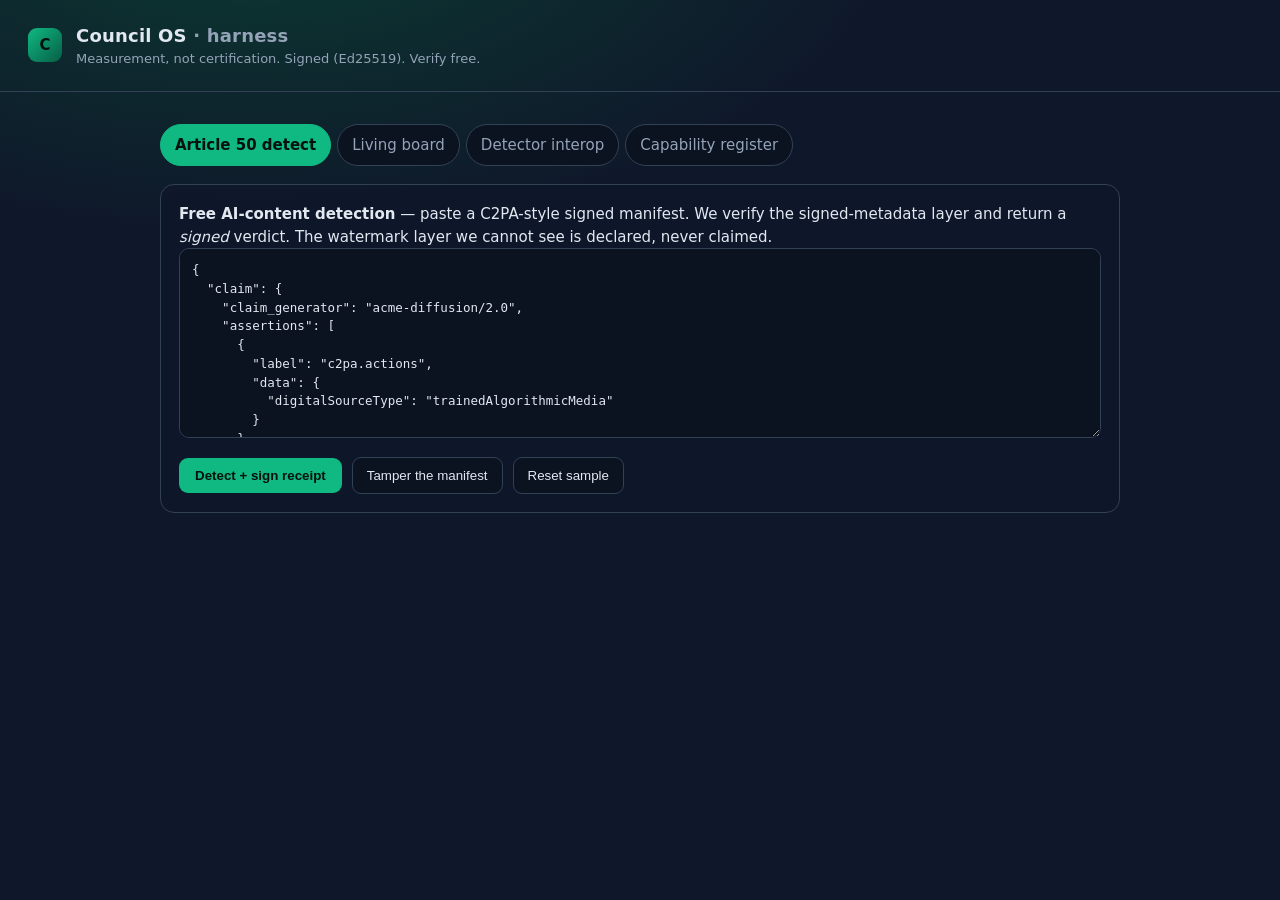
==== harness/web/index.html @ 4b36ff90 "feat(harness): end-to-end Council-OS monorepo harness — backend API + detection + receipt interop + " ====
<!doctype html>
<html lang="en">
<head>
<meta charset="utf-8" />
<meta name="viewport" content="width=device-width, initial-scale=1" />
<title>Council OS — measure · verify · detect</title>
<style>
  :root{--slate:#0f172a;--slate2:#1e293b;--emerald:#10b981;--emerald2:#065f46;
        --line:#334155;--txt:#e2e8f0;--mut:#94a3b8;--red:#f43f5e;--amber:#f59e0b;}
  *{box-sizing:border-box}
  body{margin:0;font:15px/1.5 ui-sans-serif,system-ui,-apple-system,Segoe UI,Roboto,sans-serif;
       background:radial-gradient(1200px 600px at 20% -10%,#0b3b32 0,var(--slate) 55%);color:var(--txt);min-height:100vh}
  header{padding:22px 28px;border-bottom:1px solid var(--line);display:flex;align-items:center;gap:14px}
  .logo{width:34px;height:34px;border-radius:9px;background:linear-gradient(135deg,var(--emerald),var(--emerald2));
        display:grid;place-items:center;font-weight:800;color:#03110d}
  h1{font-size:18px;margin:0;font-weight:700;letter-spacing:.2px}
  .sub{color:var(--mut);font-size:13px}
  main{max-width:1000px;margin:0 auto;padding:24px 20px 60px}
  .tabs{display:flex;gap:6px;margin:8px 0 18px;flex-wrap:wrap}
  .tab{padding:9px 14px;border:1px solid var(--line);border-radius:999px;background:#0b1220;color:var(--mut);cursor:pointer}
  .tab.active{background:var(--emerald);color:#04110c;border-color:var(--emerald);font-weight:700}
  .card{background:rgba(15,23,42,.72);border:1px solid var(--line);border-radius:14px;padding:18px;margin-bottom:16px}
  textarea{width:100%;min-height:190px;background:#0b1220;color:var(--txt);border:1px solid var(--line);
           border-radius:10px;padding:12px;font:12.5px/1.5 ui-monospace,SFMono-Regular,Menlo,monospace}
  button.act{background:var(--emerald);color:#04110c;border:0;border-radius:9px;padding:10px 16px;font-weight:700;cursor:pointer}
  button.ghost{background:#0b1220;color:var(--txt);border:1px solid var(--line);border-radius:9px;padding:10px 14px;cursor:pointer}
  .row{display:flex;gap:10px;flex-wrap:wrap;align-items:center;margin-top:12px}
  .pill{display:inline-block;padding:4px 11px;border-radius:999px;font-weight:700;font-size:12.5px}
  .ok{background:rgba(16,185,129,.15);color:#6ee7b7;border:1px solid #0c6}
  .bad{background:rgba(244,63,94,.15);color:#fda4af;border:1px solid #f43f5e}
  .warn{background:rgba(245,158,11,.15);color:#fcd34d;border:1px solid #f59e0b}
  pre{white-space:pre-wrap;word-break:break-word;background:#0b1220;border:1px solid var(--line);
      border-radius:10px;padding:12px;font:12px/1.45 ui-monospace,Menlo,monospace;max-height:340px;overflow:auto}
  table{width:100%;border-collapse:collapse;font-size:13.5px}
  th,td{text-align:left;padding:8px 10px;border-bottom:1px solid var(--line);vertical-align:top}
  th{color:var(--mut);font-weight:600}
  .f{font-family:ui-monospace,Menlo,monospace;font-size:12px}
  .muted{color:var(--mut)}
  code{color:#6ee7b7}
</style>
</head>
<body>
<header>
  <div class="logo">C</div>
  <div>
    <h1>Council OS <span class="muted">· harness</span></h1>
    <div class="sub">Measurement, not certification. Signed (Ed25519). Verify free.</div>
  </div>
</header>
<main>
  <div class="tabs">
    <div class="tab active" data-tab="detect">Article 50 detect</div>
    <div class="tab" data-tab="board">Living board</div>
    <div class="tab" data-tab="interop">Detector interop</div>
    <div class="tab" data-tab="register">Capability register</div>
  </div>

  <section id="detect">
    <div class="card">
      <b>Free AI-content detection</b> — paste a C2PA-style signed manifest. We verify
      the signed-metadata layer and return a <i>signed</i> verdict. The watermark layer
      we cannot see is declared, never claimed.
      <textarea id="manifest"></textarea>
      <div class="row">
        <button class="act" id="btn-detect">Detect + sign receipt</button>
        <button class="ghost" id="btn-tamper">Tamper the manifest</button>
        <button class="ghost" id="btn-reset">Reset sample</button>
        <span id="verdict"></span>
      </div>
    </div>
    <div class="card" id="detect-out" style="display:none">
      <b>Findings</b><div id="findings" class="row"></div>
      <b>Signed detection receipt (in-toto / DSSE)</b>
      <pre id="receipt"></pre>
    </div>
  </section>

  <section id="board" style="display:none">
    <div class="card">
      <div class="row"><b>Living board</b><span id="board-count" class="pill warn"></span>
        <button class="ghost" id="btn-board">Refresh from /api/gspc</button></div>
      <div class="muted" style="margin:6px 0 10px">Local harness fixture — live truth defers to <code>/api/gspc</code>. No counts hardcoded in the UI; rendered from the signed payload.</div>
      <table><thead><tr><th>#</th><th>Axis</th><th>Status</th><th>Detail</th></tr></thead><tbody id="axes"></tbody></table>
    </div>
  </section>

  <section id="interop" style="display:none">
    <div class="card">
      <div class="row"><b>Detector interoperability</b><button class="ghost" id="btn-interop">Load matrix</button></div>
      <div class="muted" style="margin:6px 0 10px">Own the 2027-02-02 interop deadline. We publish our own <code>CANNOT_READ</code> cells first — the honesty gate.</div>
      <table><thead><tr><th>Detector</th><th>Mark</th><th>Result</th><th>Note</th></tr></thead><tbody id="cells"></tbody></table>
    </div>
  </section>

  <section id="register" style="display:none">
    <div class="card">
      <div class="row"><b>Capability register</b><span id="reg-sum" class="pill warn"></span>
        <button class="ghost" id="btn-reg">Run self-verification</button></div>
      <div class="muted" style="margin:6px 0 10px">Does DSH actually do this? Verified rows are live-checked; unverified are owner-gated and shown, not hidden.</div>
      <table><thead><tr><th>Capability</th><th>Status</th><th>Evidence</th></tr></thead><tbody id="caps"></tbody></table>
      <b style="display:block;margin-top:14px">DSH claim adjudication (ClaimGuard)</b>
      <div class="muted" style="margin:6px 0 8px">Overclaims must FAIL — proven, not trusted.</div>
      <table><thead><tr><th>Code</th><th>Status</th><th>Message</th></tr></thead><tbody id="claims"></tbody></table>
    </div>
  </section>
</main>
<script>
const $=s=>document.querySelector(s), api=(p,o)=>fetch(p,o).then(r=>r.json());
function sampleManifest(){
  return {claim:{claim_generator:"acme-diffusion/2.0",
    assertions:[{label:"c2pa.actions",data:{digitalSourceType:"trainedAlgorithmicMedia"}}],
    asset:{hash:"sha256:1a2b3c",format:"image/png"},timestamp:"2026-08-23T12:00:00Z"},
    signature:{alg:"Ed25519",sig:"PLACEHOLDER_WILL_BE_SIGNED_SERVER_SIDE",public_key_x:"x"}};
}
// The sample is signed by the server's /api/sign helper isn't available; instead we
// ship a pre-signed valid manifest fetched from the server so "Detect" passes.
async function loadSigned(){ try{ const m=await api('/api/gspc'); }catch(e){} }
$('#manifest').value = JSON.stringify(sampleManifest(),null,2);

function pill(el,txt,cls){el.className='pill '+cls;el.textContent=txt;}
document.querySelectorAll('.tab').forEach(t=>t.onclick=()=>{
  document.querySelectorAll('.tab').forEach(x=>x.classList.remove('active'));
  t.classList.add('active');
  ['detect','board','interop','register'].forEach(id=>$('#'+id).style.display=id===t.dataset.tab?'':'none');
});

$('#btn-detect').onclick=async()=>{
  let manifest; try{manifest=JSON.parse($('#manifest').value);}catch(e){pill($('#verdict'),'bad JSON','bad');return;}
  const out=await api('/api/detect',{method:'POST',headers:{'content-type':'application/json'},
    body:JSON.stringify({manifest,claims:["this asset is marked per Article 50"]})});
  const v=out.verdict; pill($('#verdict'),v,v==='AI_MARKED'?'ok':(v==='NOT_AI_MARKED'?'warn':'bad'));
  $('#detect-out').style.display='';
  $('#findings').innerHTML=(out.findings||[]).map(f=>`<span class="pill ${f.status==='PASS'?'ok':(f.status==='WARN'?'warn':'bad')}">${f.code}</span>`).join('');
  $('#receipt').textContent=JSON.stringify(out.receipt,null,2);
};
$('#btn-tamper').onclick=()=>{ // flip source type AFTER the sample was signed → sig must break
  let m; try{m=JSON.parse($('#manifest').value);}catch(e){return;}
  m.claim.assertions[0].data.digitalSourceType="digitalCapture"; $('#manifest').value=JSON.stringify(m,null,2);
  pill($('#verdict'),'tampered — now detect','warn');
};
$('#btn-reset').onclick=async()=>{ await initSample(); pill($('#verdict'),'sample reset','warn'); };

$('#btn-board').onclick=loadBoard;
async function loadBoard(){ const b=await api('/api/gspc');
  pill($('#board-count'),b.totals.public_count,'warn');
  $('#axes').innerHTML=b.axes.map((a,i)=>`<tr><td>${i+1}</td><td class="f">${a.axis}</td>
    <td><span class="pill ${a.separation==='UNTESTED'?'warn':'ok'}">${a.status}</span></td>
    <td class="muted">${a.separation?('separation: '+a.separation):('acc '+a.accuracy+' · n '+a.n)}</td></tr>`).join(''); }

$('#btn-interop').onclick=loadInterop;
async function loadInterop(){ const m=await api('/api/detector-interop');
  $('#cells').innerHTML=m.cells.map(c=>`<tr><td class="f">${c.detector}</td><td class="f">${c.mark}</td>
    <td><span class="pill ${c.result==='READS'?'ok':'warn'}">${c.result}</span></td><td class="muted">${c.note}</td></tr>`).join(''); }

$('#btn-reg').onclick=loadReg;
async function loadReg(){ const r=await api('/api/register'); const s=r.summary;
  pill($('#reg-sum'),`${s.verified} verified · ${s.partial} partial · ${s.unverified} unverified · ${s.failed} failed`, s.failed?'bad':'ok');
  $('#caps').innerHTML=Object.entries(r.capabilities).map(([k,v])=>`<tr><td class="f">${k}</td>
    <td><span class="pill ${v.status==='VERIFIED'?'ok':(v.status==='FAIL'?'bad':'warn')}">${v.status}</span></td>
    <td class="muted">${v.evidence}</td></tr>`).join('');
  $('#claims').innerHTML=(r.dsh_claim_adjudication||[]).map(c=>`<tr><td class="f">${c.code}</td>
    <td><span class="pill ${c.status==='PASS'?'ok':(c.status==='WARN'?'warn':'bad')}">${c.status}</span></td>
    <td class="muted">${c.message}</td></tr>`).join(''); }

// Get a real server-signed sample manifest so "Detect" shows a PASS out of the box.
async function initSample(){
  try{ const m=await api('/api/sample-manifest'); if(m&&m.claim){$('#manifest').value=JSON.stringify(m,null,2);} }
  catch(e){ /* fall back to unsigned sample */ }
}
initSample();
</script>
</body>
</html>
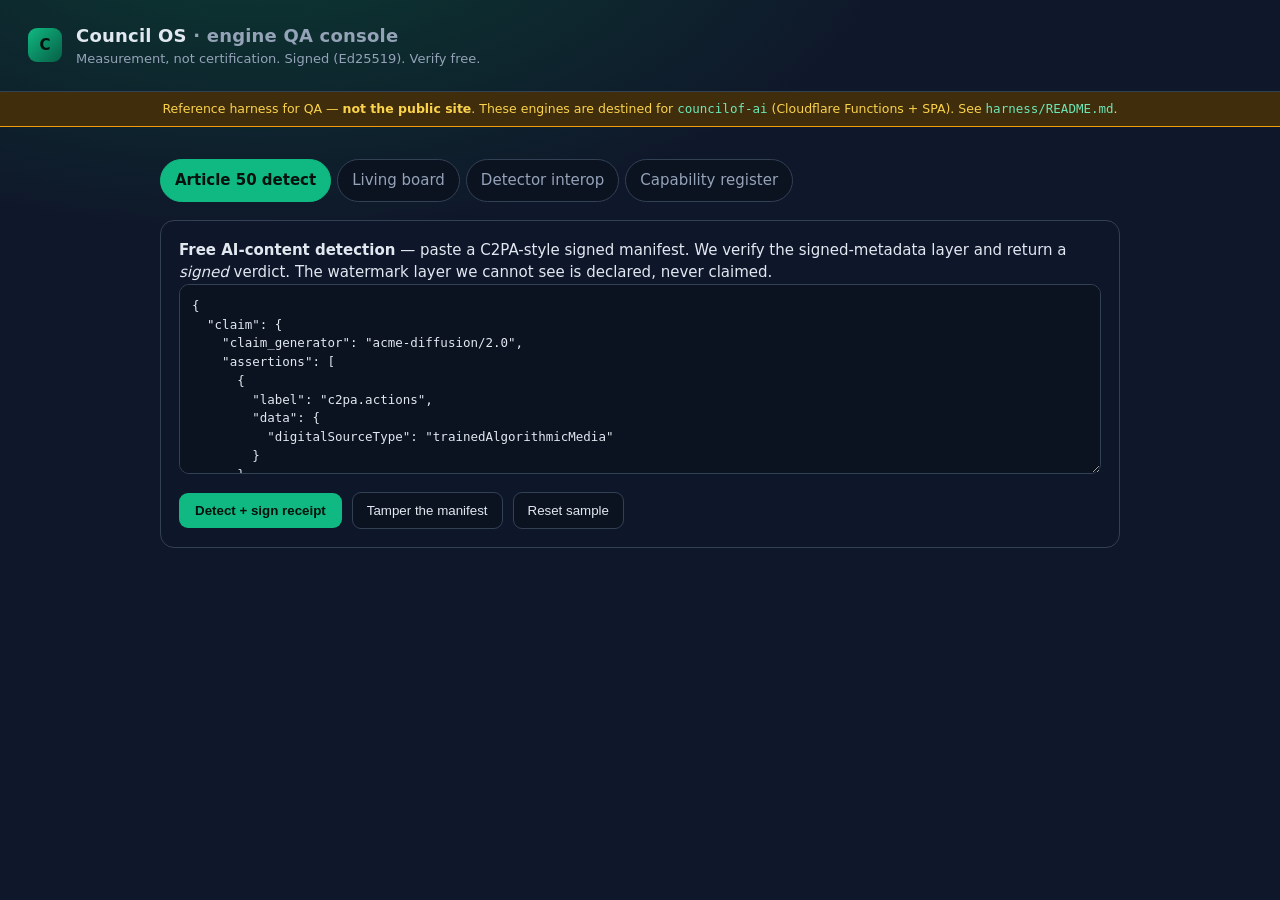
==== commit 7a6eaacd: "refactor(harness): QA-console banner + Council OS integration map (README) Co-authored-by: Nicholas " ====
--- a/harness/web/index.html
+++ b/harness/web/index.html
@@ -43,10 +43,14 @@
 <header>
   <div class="logo">C</div>
   <div>
-    <h1>Council OS <span class="muted">· harness</span></h1>
+    <h1>Council OS <span class="muted">· engine QA console</span></h1>
     <div class="sub">Measurement, not certification. Signed (Ed25519). Verify free.</div>
   </div>
 </header>
+<div style="background:#3f2d0b;border-bottom:1px solid #f59e0b;color:#fcd34d;padding:8px 20px;font-size:12.5px;text-align:center">
+  Reference harness for QA — <b>not the public site</b>. These engines are destined for
+  <code>councilof-ai</code> (Cloudflare Functions + SPA). See <code>harness/README.md</code>.
+</div>
 <main>
   <div class="tabs">
     <div class="tab active" data-tab="detect">Article 50 detect</div>
